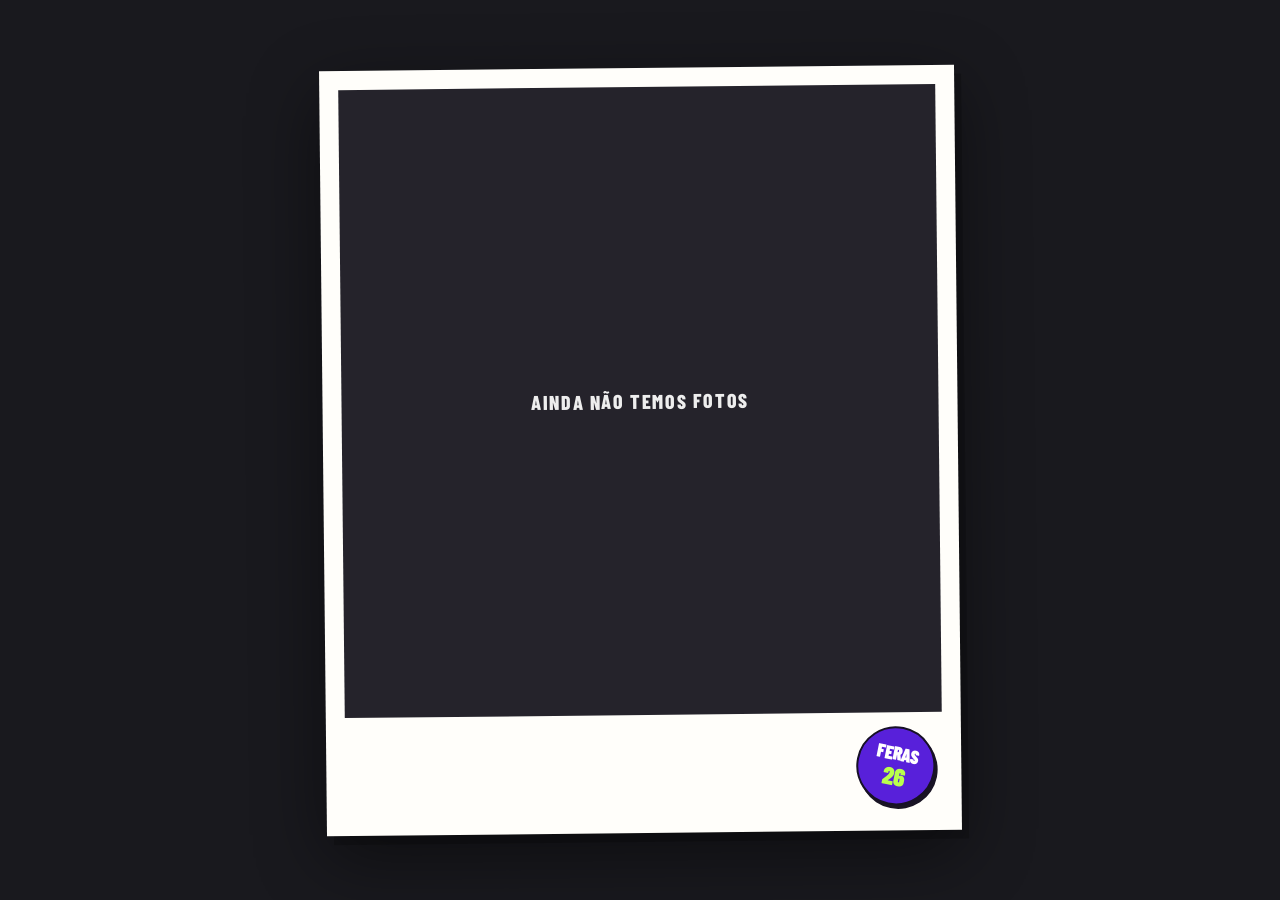
==== mini-feras.html @ 89c47149 "Contar o terceirão pela voz dos Feras e integrar o mural de Polaroids" ====
<!DOCTYPE html>
<html lang="pt-BR">
<head>
<meta charset="UTF-8">
<meta name="viewport" content="width=device-width,initial-scale=1,viewport-fit=cover">
<meta name="apple-mobile-web-app-capable" content="yes">
<title>Mini Feras · Polaroid</title>

<link href="https://fonts.googleapis.com/css2?family=Caveat:wght@600;700&amp;family=Barlow&#43;Condensed:wght@700;800;900&amp;display=swap" rel="stylesheet">

<style>
:root{
  --roxo:#5820da;
  --verde:#baff4c;
  --ciano:#10c5ed;
  --papel:#fffefa;
}
*{box-sizing:border-box}
html,body{
  margin:0;
  width:100%;
  height:100%;
  overflow:hidden;
}
body{
  background:#19191e;
  display:flex;
  justify-content:center;
  align-items:center;
  font-family:Arial,sans-serif;
}
.polaroid{
  position:relative;
  width:min(88vw,740px,calc(85dvh * .83));
  aspect-ratio:.83;
  background:var(--papel);
  padding:clamp(10px,2vw,19px);
  display:flex;
  flex-direction:column;
  box-shadow:0 22px 70px #0007,7px 9px 0 #0003;
  transform:rotate(-.6deg);
  transition:transform .28s ease;
  touch-action:pan-y;
  user-select:none;
  -webkit-user-select:none;
  overflow:hidden;
}
.polaroid.next{transform:rotate(1deg)}
.photo{
  position:relative;
  width:100%;
  flex:1;
  min-height:0;
  background:#25232b;
  overflow:hidden;
  display:flex;
  justify-content:center;
  align-items:center;
}
.photo img{
  width:100%;
  height:100%;
  object-fit:contain;
  display:none;
}
.photo img.visible{display:block}
.loading{
  position:absolute;
  inset:0;
  display:flex;
  align-items:center;
  justify-content:center;
  text-align:center;
  padding:25px;
  font:800 20px 'Barlow Condensed',sans-serif;
  letter-spacing:.08em;
  color:#eee;
}
.photo-label{
  height:clamp(78px,11vh,114px);
  position:relative;
  display:flex;
  align-items:center;
  justify-content:space-between;
  padding:9px 7px 0;
  gap:15px;
}
.identidade{
  flex:1;
  min-width:0;
  text-align:center;
  padding-left:30px;
}
.nome{
  display:block;
  color:#211b2d;
  font:700 clamp(35px,6vw,61px)/.86 'Caveat',cursive;
  overflow:hidden;
  white-space:nowrap;
  text-overflow:ellipsis;
}
.apelido{
  margin-top:5px;
  color:#77717c;
  font:700 clamp(14px,2vw,21px)/1 'Caveat',cursive;
}
.selo{
  background:var(--roxo);
  color:white;
  border:2px solid #171126;
  width:clamp(53px,7vw,79px);
  height:clamp(53px,7vw,79px);
  border-radius:50%;
  display:flex;
  justify-content:center;
  align-items:center;
  flex-direction:column;
  flex-shrink:0;
  font:900 clamp(12px,2vw,19px)/.86 'Barlow Condensed',sans-serif;
  transform:rotate(12deg);
  box-shadow:3px 3px 0 #191424;
}
.selo small{
  color:var(--verde);
  font-size:1.3em;
  margin-top:3px;
}
.counter{
  position:absolute;
  left:8px;
  bottom:5px;
  color:#a6a2ac;
  font:700 10px Arial,sans-serif;
  letter-spacing:.14em;
}
@media(max-height:530px){
 .photo-label{height:58px}
 .nome{font-size:30px}
 .apelido{font-size:12px}
 .selo{width:42px;height:42px;font-size:10px}
 .identidade{padding-left:15px}
}
@media(prefers-reduced-motion:reduce){.polaroid{transition:none}}
</style>
</head>

<body>

<main class="polaroid" id="polaroid"
  aria-label="Galeria de fotos dos Feras 26">
  <div class="photo" id="photo">
    <div class="loading" id="loading" role="status">
      ABRINDO NOSSO ÁLBUM…
    </div>
    <img id="imagem" alt="Foto de infância">
  </div>

  <div class="photo-label">
    <div class="identidade">
      <span class="nome" id="nome"></span>
      <div class="apelido" id="apelido"></div>
    </div>

    <div class="selo">
      FERAS
      <small>26</small>
    </div>

    <span class="counter" id="counter" aria-live="polite"></span>
  </div>
</main>

<script>
"use strict";
const card = document.querySelector("#polaroid");
const picture = document.querySelector("#imagem");
const loading = document.querySelector("#loading");
const nome = document.querySelector("#nome");
const apelido = document.querySelector("#apelido");
const counter = document.querySelector("#counter");
let photos = [];
let index = 0;
let gesture = null;
let touchedAt = 0;

function show() {
  const photo = photos[index];
  if (!photo) {
    loading.textContent = "AINDA NÃO TEMOS FOTOS";
    return;
  }
  nome.textContent = photo.nome;
  apelido.textContent = photo.apelido || "";
  apelido.hidden = !photo.apelido;
  counter.textContent = String(index + 1).padStart(2, "0") + " / " + String(photos.length).padStart(2, "0");
  card.classList.toggle("next", index % 2 === 1);
  loading.style.display = "flex";
  loading.textContent = "REVELANDO MEMÓRIA…";
  picture.classList.remove("visible");
  picture.onload = () => {
    if (photos[index] !== photo) return;
    picture.classList.add("visible");
    loading.style.display = "none";
    if (photos.length > 1) {
      new Image().src = photos[(index + 1) % photos.length].src;
      new Image().src = photos[(index + photos.length - 1) % photos.length].src;
    }
  };
  picture.onerror = () => {
    if (photos[index] === photo) loading.textContent = "NÃO FOI POSSÍVEL ABRIR ESTA FOTO";
  };
  picture.alt = "Foto de infância de " + photo.nome;
  picture.src = photo.src;
}
function move(direction) {
  if (photos.length < 2) return;
  index = (index + direction + photos.length) % photos.length;
  show();
}
card.addEventListener("touchstart", event => {
  const touch = event.changedTouches[0];
  gesture = { x: touch.screenX, y: touch.screenY };
}, { passive: true });
card.addEventListener("touchend", event => {
  if (!gesture) return;
  const touch = event.changedTouches[0];
  const dx = touch.screenX - gesture.x;
  const dy = touch.screenY - gesture.y;
  gesture = null;
  if (Math.abs(dx) > 45 && Math.abs(dx) > Math.abs(dy)) {
    touchedAt = Date.now();
    move(dx < 0 ? 1 : -1);
  }
}, { passive: true });
card.addEventListener("click", event => {
  if (Date.now() - touchedAt < 450) return;
  const rect = card.getBoundingClientRect();
  const x = (event.clientX - rect.left) / rect.width;
  if (x < .3) move(-1);
  if (x > .7) move(1);
});
document.addEventListener("keydown", event => {
  if (event.key === "ArrowRight") move(1);
  if (event.key === "ArrowLeft") move(-1);
  if (event.key === "Escape" && window.parent !== window) {
    window.parent.postMessage("feras:close-mini", "*");
  }
});
async function start() {
  try {
    const embedded = document.querySelector("#miniData");
    const rows = embedded ? JSON.parse(embedded.textContent) : await (await fetch("./content/mini-feras.json")).json();
    photos = rows.filter(row => row.nome && (embedded ? /^data:image\/webp;base64,/.test(row.src) : /^\.\/media\/mini-feras\/[\w/-]+\.(webp|jpe?g|png)$/i.test(row.src)));
    show();
  } catch {
    loading.textContent = "NÃO FOI POSSÍVEL ABRIR O ÁLBUM";
  }
}
start();
</script>

</body>
</html>
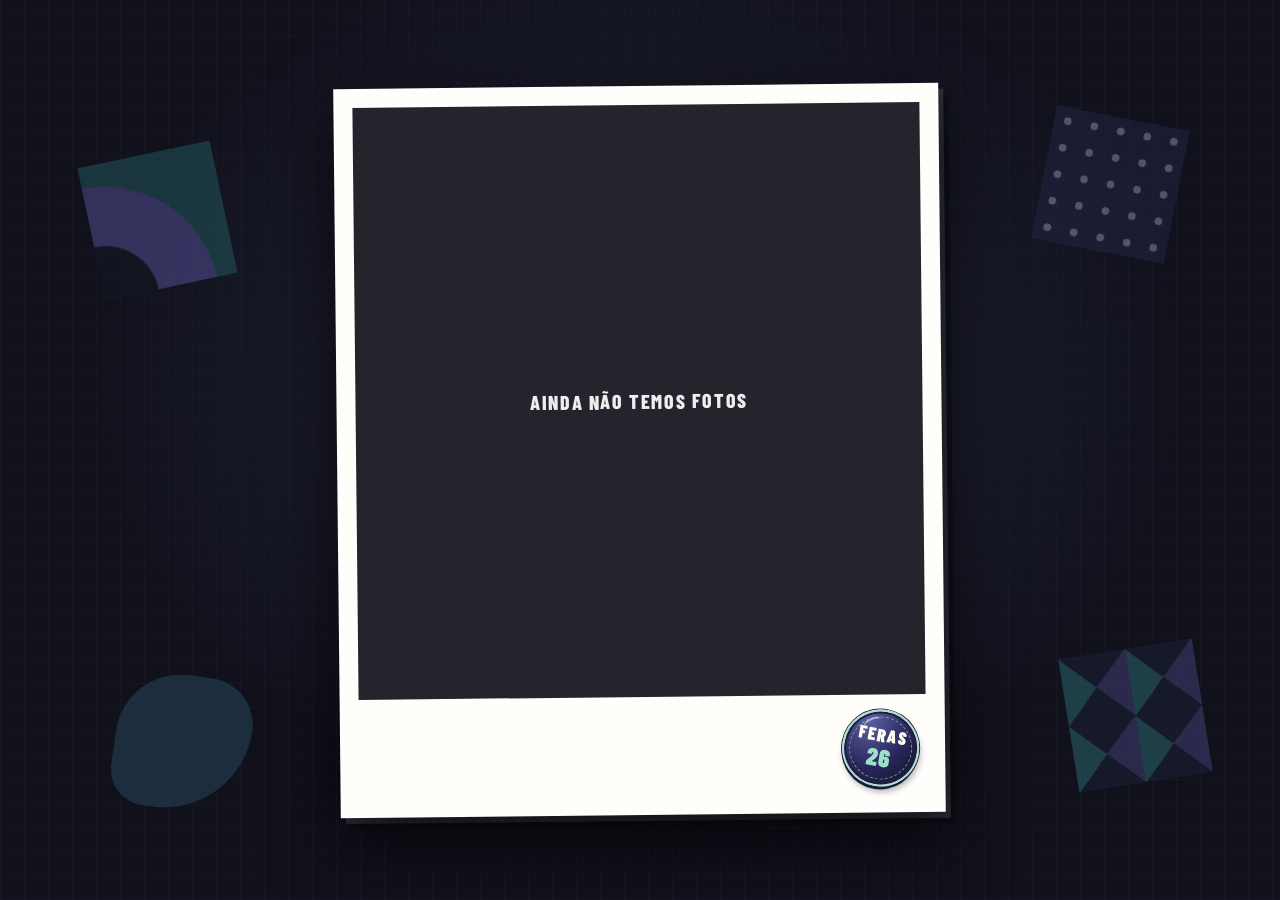
==== commit 2761c24f: "Polish Mini Feras polaroids and memorial controls" ====
--- a/mini-feras.html
+++ b/mini-feras.html
@@ -23,21 +23,65 @@
   overflow:hidden;
 }
 body{
-  background:#19191e;
-  display:flex;
+  position:relative;
+  isolation:isolate;
+  background:
+    radial-gradient(ellipse at 50% 42%,#25263c 0,transparent 61%),
+    repeating-linear-gradient(0deg,#8d92be0a 0 1px,transparent 1px 24px),
+    repeating-linear-gradient(90deg,#8d92be0a 0 1px,transparent 1px 24px),
+    #10111b;
+  display:flex;
+  flex-direction:column;
   justify-content:center;
   align-items:center;
+  gap:12px;
   font-family:Arial,sans-serif;
 }
+/* A sheet of contact prints around the portrait, at lower contrast than the paper. */
+.desk-tile{
+  position:absolute;
+  z-index:-1;
+  width:clamp(75px,15vmin,175px);
+  aspect-ratio:1;
+  transform:rotate(var(--angle));
+  pointer-events:none;
+  opacity:.49;
+}
+.desk-tile:nth-child(1){
+  --angle:-12deg;
+  left:clamp(-31px,7vw,105px);
+  top:17%;
+  background:radial-gradient(circle at 0 100%,#131723 0 28%,#5953a0 29% 59%,#235c61 60%);
+}
+.desk-tile:nth-child(2){
+  --angle:11deg;
+  right:clamp(-24px,8vw,120px);
+  top:13%;
+  background:radial-gradient(#9299bf 0 19%,transparent 22%) 0 0 / 20% 20%,#242748;
+}
+.desk-tile:nth-child(3){
+  --angle:-9deg;
+  right:clamp(-27px,6vw,95px);
+  bottom:13%;
+  background:conic-gradient(from 45deg,#474482 0 25%,#1b2237 0 50%,#2c6e74 0 75%,#1b2237 0) 0 0 / 50% 50%;
+}
+.desk-tile:nth-child(4){
+  --angle:8deg;
+  left:clamp(-29px,9vw,125px);
+  bottom:10%;
+  border-radius:49% 35% 67% 27%;
+  background:#294b60;
+}
 .polaroid{
   position:relative;
-  width:min(88vw,740px,calc(85dvh * .83));
+  width:min(88vw,740px,calc(81dvh * .83));
   aspect-ratio:.83;
+  flex:none;
   background:var(--papel);
   padding:clamp(10px,2vw,19px);
   display:flex;
   flex-direction:column;
-  box-shadow:0 22px 70px #0007,7px 9px 0 #0003;
+  box-shadow:0 22px 75px #000b,5px 6px 0 #b4b5cb31,10px 12px 0 #0c0d16a0;
   transform:rotate(-.6deg);
   transition:transform .28s ease;
   touch-action:pan-y;
@@ -105,25 +149,68 @@
   font:700 clamp(14px,2vw,21px)/1 'Caveat',cursive;
 }
 .selo{
-  background:var(--roxo);
-  color:white;
-  border:2px solid #171126;
-  width:clamp(53px,7vw,79px);
-  height:clamp(53px,7vw,79px);
+  position:relative;
+  isolation:isolate;
+  display:grid;
+  place-content:center;
+  justify-items:center;
+  flex-shrink:0;
+  width:clamp(53px,7vw,77px);
+  aspect-ratio:1;
   border-radius:50%;
-  display:flex;
-  justify-content:center;
-  align-items:center;
-  flex-direction:column;
-  flex-shrink:0;
-  font:900 clamp(12px,2vw,19px)/.86 'Barlow Condensed',sans-serif;
-  transform:rotate(12deg);
-  box-shadow:3px 3px 0 #191424;
+  border:2px solid #b5dbd9;
+  color:#fffdf2;
+  background:radial-gradient(ellipse at 28% 15%,#5a61a2,#29265b 54%,#191b35 82%);
+  transform:rotate(11deg);
+  box-shadow:0 0 0 1px #1b2434,0 3px 0 #182132,2px 5px 6px #1e1a3a55,inset 0 0 0 2px #1c203b;
+  font:900 clamp(11px,1.8vw,18px)/.85 'Barlow Condensed',sans-serif;
+  letter-spacing:.075em;
+}
+.selo::before{
+  content:"";
+  position:absolute;
+  inset:5px;
+  z-index:-1;
+  border:1px dashed #b5dbd999;
+  border-radius:50%;
 }
 .selo small{
-  color:var(--verde);
-  font-size:1.3em;
-  margin-top:3px;
+  color:#9de1cb;
+  font-size:1.36em;
+  margin-top:4px;
+}
+.selo::after{
+  content:"";
+  position:absolute;
+  width:26%;
+  height:12%;
+  top:11%;
+  left:20%;
+  border-top:2px solid #fff8;
+  border-radius:50%;
+  transform:rotate(-34deg);
+}
+.mini-controls{
+  position:relative;
+  z-index:1;
+  display:flex;
+  gap:8px;
+}
+.mini-controls[hidden]{display:none}
+.mini-controls button{
+  min-height:44px;
+  padding:.45rem .85rem;
+  border:1px solid #72809f;
+  border-radius:4px;
+  background:#202942;
+  color:#eef0fb;
+  font:800 1rem/1 'Barlow Condensed',Arial,sans-serif;
+  cursor:pointer;
+}
+.mini-controls button:hover{background:#35466b}
+.mini-controls button:focus-visible{outline:2px solid #9de1cb;outline-offset:2px}
+@media(max-height:570px){
+  .polaroid{width:min(88vw,740px,calc((100dvh - 106px) * .83))}
 }
 .counter{
   position:absolute;
@@ -145,6 +232,8 @@
 </head>
 
 <body>
+<div class="desk-tile" aria-hidden="true"></div><div class="desk-tile" aria-hidden="true"></div>
+<div class="desk-tile" aria-hidden="true"></div><div class="desk-tile" aria-hidden="true"></div>
 
 <main class="polaroid" id="polaroid"
   aria-label="Galeria de fotos dos Feras 26">
@@ -161,7 +250,7 @@
       <div class="apelido" id="apelido"></div>
     </div>
 
-    <div class="selo">
+    <div class="selo" aria-label="Feras 26">
       FERAS
       <small>26</small>
     </div>
@@ -169,6 +258,10 @@
     <span class="counter" id="counter" aria-live="polite"></span>
   </div>
 </main>
+<nav class="mini-controls" aria-label="Navegar pelas polaroids" hidden>
+  <button type="button" id="miniPrev"><span aria-hidden="true">←</span> Anterior</button>
+  <button type="button" id="miniNext">Próxima <span aria-hidden="true">→</span></button>
+</nav>
 
 <script>
 "use strict";
@@ -178,6 +271,7 @@
 const nome = document.querySelector("#nome");
 const apelido = document.querySelector("#apelido");
 const counter = document.querySelector("#counter");
+const controls = document.querySelector(".mini-controls");
 let photos = [];
 let index = 0;
 let gesture = null;
@@ -217,6 +311,8 @@
   index = (index + direction + photos.length) % photos.length;
   show();
 }
+document.querySelector("#miniPrev").addEventListener("click", () => move(-1));
+document.querySelector("#miniNext").addEventListener("click", () => move(1));
 card.addEventListener("touchstart", event => {
   const touch = event.changedTouches[0];
   gesture = { x: touch.screenX, y: touch.screenY };
@@ -251,6 +347,7 @@
     const embedded = document.querySelector("#miniData");
     const rows = embedded ? JSON.parse(embedded.textContent) : await (await fetch("./content/mini-feras.json")).json();
     photos = rows.filter(row => row.nome && (embedded ? /^data:image\/webp;base64,/.test(row.src) : /^\.\/media\/mini-feras\/[\w/-]+\.(webp|jpe?g|png)$/i.test(row.src)));
+    controls.hidden = photos.length < 2;
     show();
   } catch {
     loading.textContent = "NÃO FOI POSSÍVEL ABRIR O ÁLBUM";
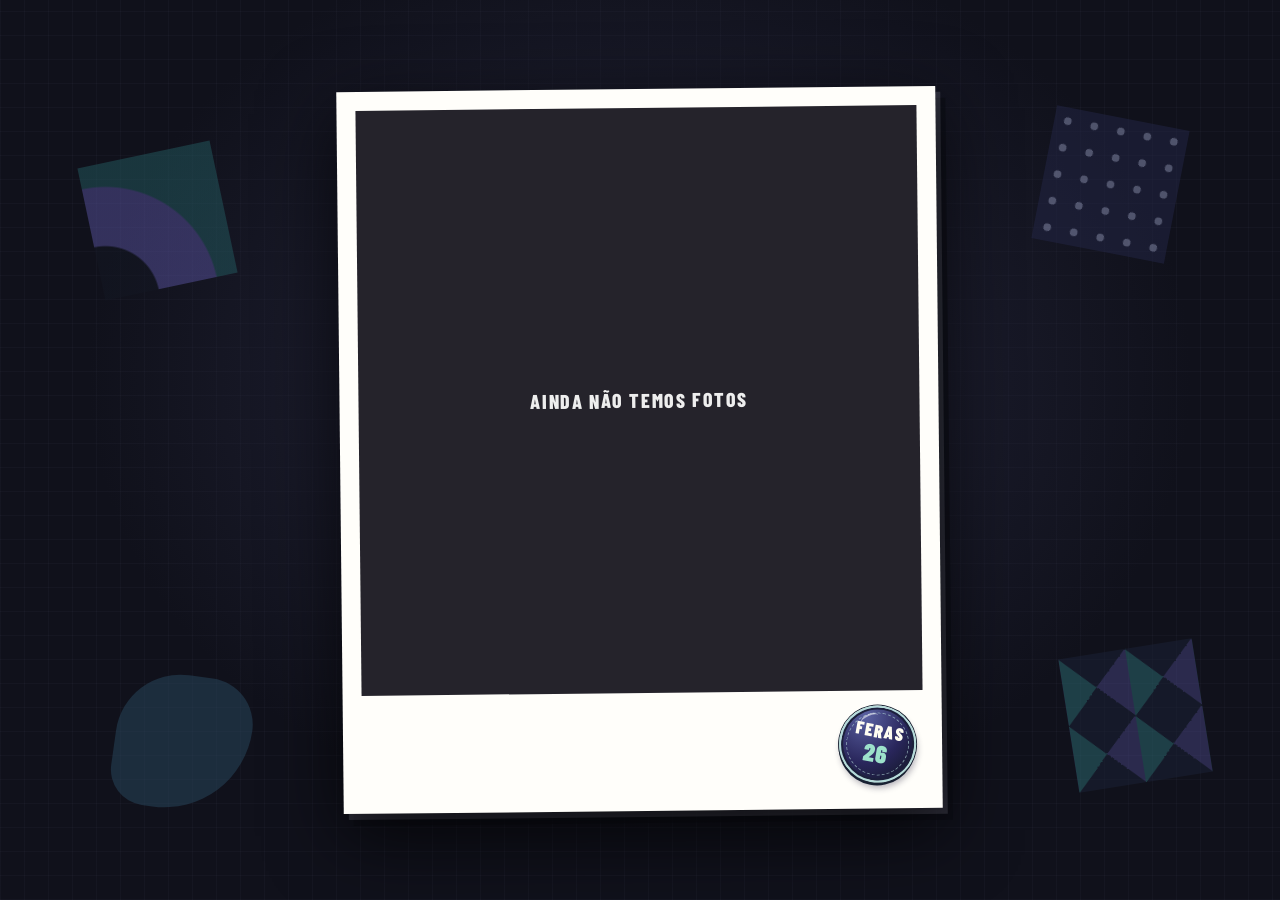
==== commit 144fe951: "Update memorial stories, add Mini Feras guessing game and memory wall" ====
--- a/mini-feras.html
+++ b/mini-feras.html
@@ -228,6 +228,12 @@
  .identidade{padding-left:15px}
 }
 @media(prefers-reduced-motion:reduce){.polaroid{transition:none}}
+
+.mini-game{display:flex;gap:.5rem;z-index:1}
+.mini-game[hidden],.mini-game button[hidden]{display:none}
+.mini-game button{min-height:44px;padding:.45rem .9rem;border:1px solid #8acbba;border-radius:4px;background:#234762;color:white;cursor:pointer;font:800 1rem/1 'Barlow Condensed',Arial,sans-serif}
+.mini-game button:focus-visible{outline:2px solid #cdf1d6;outline-offset:2px}
+.polaroid{width:min(88vw,740px,calc((100dvh - 178px) * .83))}
 </style>
 </head>
 
@@ -258,6 +264,7 @@
     <span class="counter" id="counter" aria-live="polite"></span>
   </div>
 </main>
+<div class="mini-game" hidden><button type="button" id="guessMode" aria-pressed="false">Tentar adivinhar</button><button type="button" id="revealName" hidden>Revelar nome</button></div>
 <nav class="mini-controls" aria-label="Navegar pelas polaroids" hidden>
   <button type="button" id="miniPrev"><span aria-hidden="true">←</span> Anterior</button>
   <button type="button" id="miniNext">Próxima <span aria-hidden="true">→</span></button>
@@ -272,7 +279,42 @@
 const apelido = document.querySelector("#apelido");
 const counter = document.querySelector("#counter");
 const controls = document.querySelector(".mini-controls");
+const guessMode = document.querySelector("#guessMode");
+const revealName = document.querySelector("#revealName");
+const game = document.querySelector(".mini-game");
+let gallery = [];
 let photos = [];
+let guessing = false;
+
+function shuffle(entries) {
+  const order = [...entries];
+  for (let i = order.length - 1; i > 0; i--) {
+    const j = Math.floor(Math.random() * (i + 1));
+    [order[i], order[j]] = [order[j], order[i]];
+  }
+  return order;
+}
+
+function showAnswer() {
+  const photo = photos[index];
+  nome.textContent = photo.nome;
+  apelido.textContent = photo.apelido || "";
+  apelido.hidden = !photo.apelido;
+  picture.alt = "Foto de infância de " + photo.nome;
+  revealName.hidden = true;
+}
+guessMode.addEventListener("click", () => {
+  guessing = !guessing;
+  guessMode.setAttribute("aria-pressed", String(guessing));
+  guessMode.textContent = guessing ? "Voltar ao álbum" : "Tentar adivinhar";
+  photos = guessing ? shuffle(gallery) : gallery;
+  index = 0;
+  show();
+});
+revealName.addEventListener("click", () => {
+  showAnswer();
+  document.querySelector("#miniNext").focus();
+});
 let index = 0;
 let gesture = null;
 let touchedAt = 0;
@@ -283,9 +325,15 @@
     loading.textContent = "AINDA NÃO TEMOS FOTOS";
     return;
   }
-  nome.textContent = photo.nome;
-  apelido.textContent = photo.apelido || "";
-  apelido.hidden = !photo.apelido;
+  if (guessing) {
+    nome.textContent = "Quem é esse Fera?";
+    apelido.textContent = "";
+    apelido.hidden = true;
+    picture.alt = "Foto de infância para adivinhar";
+    revealName.hidden = false;
+  } else {
+    showAnswer();
+  }
   counter.textContent = String(index + 1).padStart(2, "0") + " / " + String(photos.length).padStart(2, "0");
   card.classList.toggle("next", index % 2 === 1);
   loading.style.display = "flex";
@@ -303,7 +351,6 @@
   picture.onerror = () => {
     if (photos[index] === photo) loading.textContent = "NÃO FOI POSSÍVEL ABRIR ESTA FOTO";
   };
-  picture.alt = "Foto de infância de " + photo.nome;
   picture.src = photo.src;
 }
 function move(direction) {
@@ -346,7 +393,9 @@
   try {
     const embedded = document.querySelector("#miniData");
     const rows = embedded ? JSON.parse(embedded.textContent) : await (await fetch("./content/mini-feras.json")).json();
-    photos = rows.filter(row => row.nome && (embedded ? /^data:image\/webp;base64,/.test(row.src) : /^\.\/media\/mini-feras\/[\w/-]+\.(webp|jpe?g|png)$/i.test(row.src)));
+    gallery = rows.filter(row => row.nome && (embedded ? /^data:image\/webp;base64,/.test(row.src) : /^\.\/media\/mini-feras\/[\w/-]+\.(webp|jpe?g|png)$/i.test(row.src)));
+    photos = gallery;
+    game.hidden = !photos.length;
     controls.hidden = photos.length < 2;
     show();
   } catch {
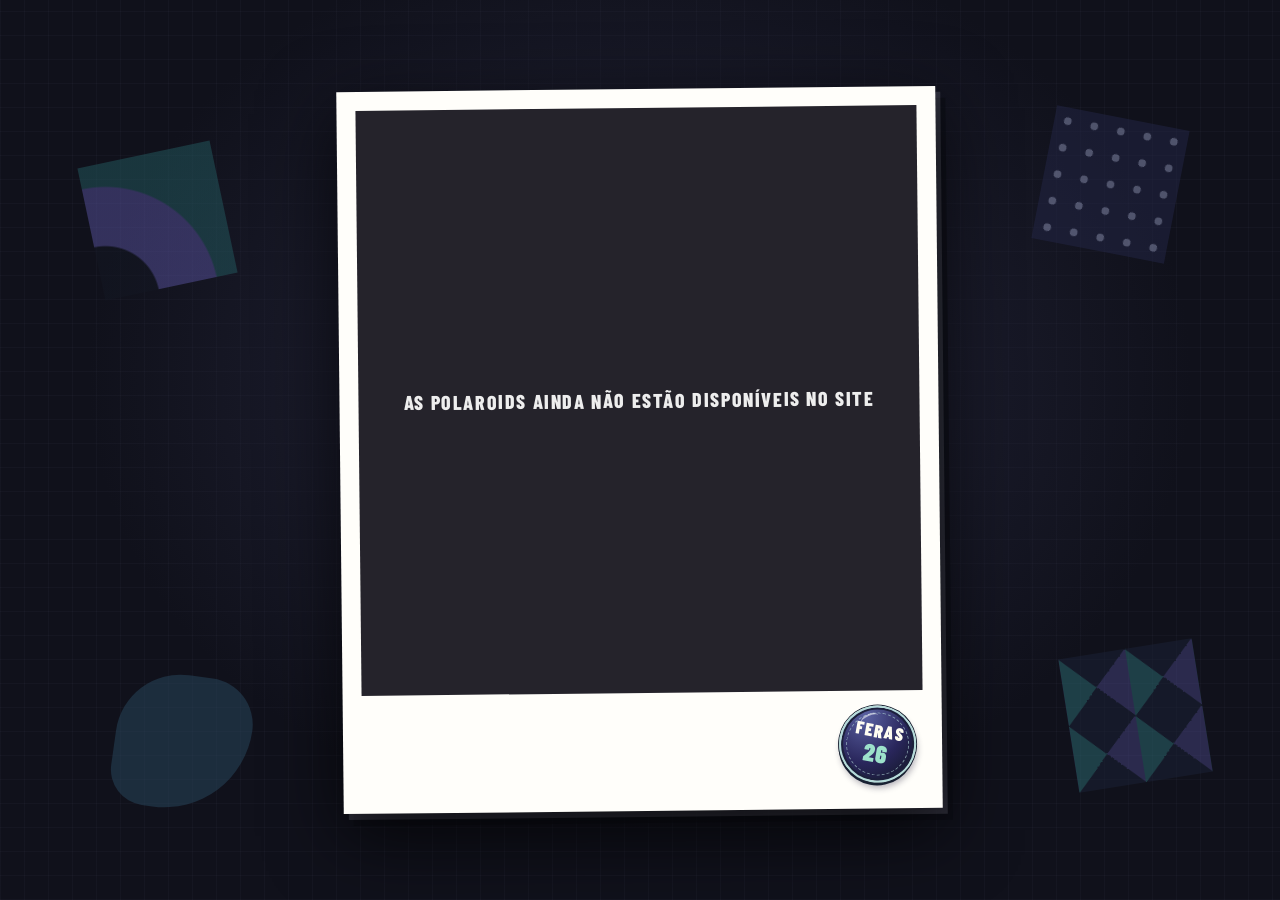
==== commit d57945bf: "Conectar o Supabase e restaurar a trilha no site público" ====
--- a/mini-feras.html
+++ b/mini-feras.html
@@ -322,7 +322,7 @@
 function show() {
   const photo = photos[index];
   if (!photo) {
-    loading.textContent = "AINDA NÃO TEMOS FOTOS";
+    loading.textContent = "AS POLAROIDS AINDA NÃO ESTÃO DISPONÍVEIS NO SITE";
     return;
   }
   if (guessing) {
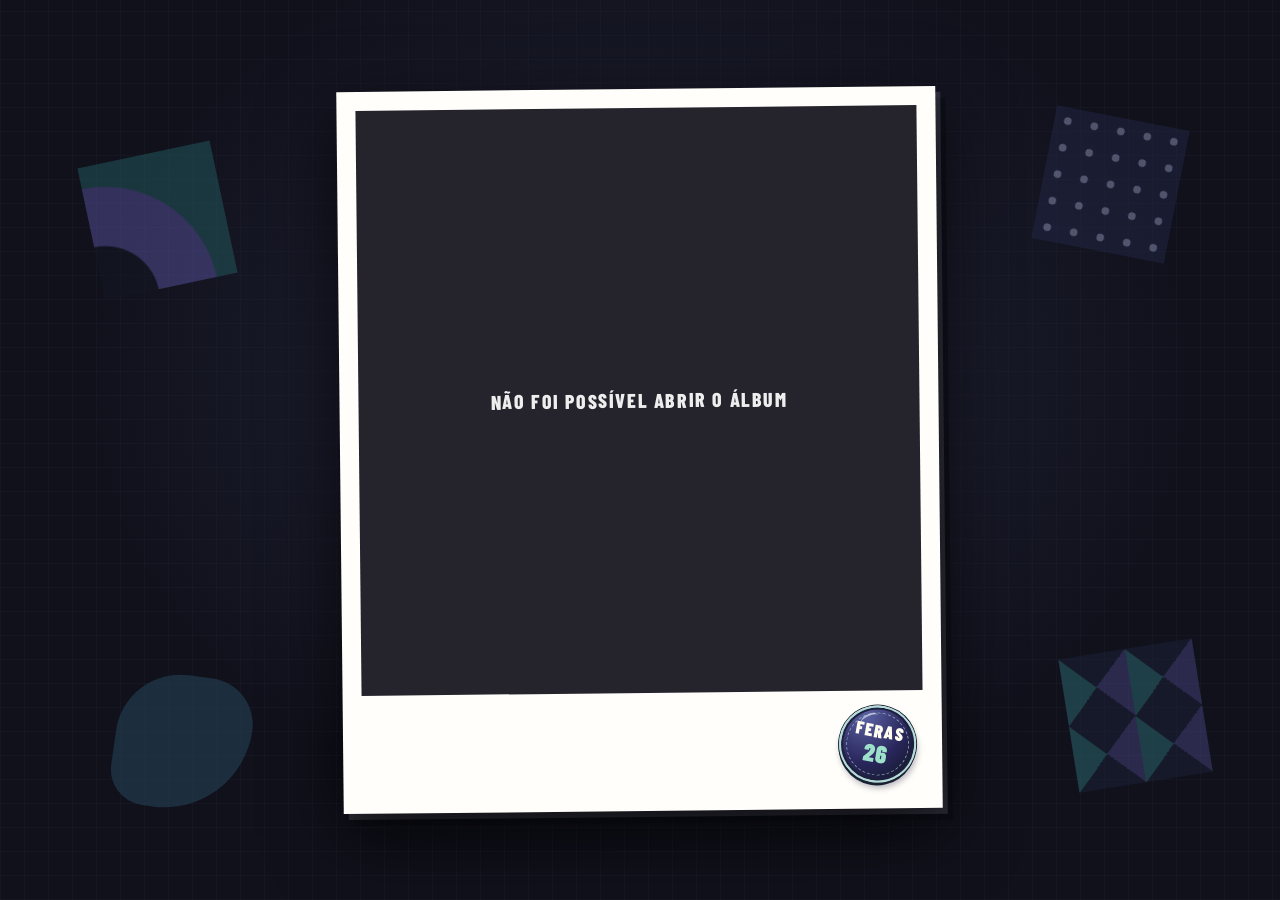
==== commit d2dff46f: "Publicar o acervo e a trilha da edição HTML" ====
--- a/mini-feras.html
+++ b/mini-feras.html
@@ -235,6 +235,7 @@
 .mini-game button:focus-visible{outline:2px solid #cdf1d6;outline-offset:2px}
 .polaroid{width:min(88vw,740px,calc((100dvh - 178px) * .83))}
 </style>
+<script src="./content/public-config.js"></script>
 </head>
 
 <body>
@@ -392,8 +393,11 @@
 async function start() {
   try {
     const embedded = document.querySelector("#miniData");
-    const rows = embedded ? JSON.parse(embedded.textContent) : await (await fetch("./content/mini-feras.json")).json();
+    const base = window.ferasHosted?.base;
+    const manifest = base ? new URL("content/mini-feras.json", base) : "./content/mini-feras.json";
+    const rows = embedded ? JSON.parse(embedded.textContent) : await (await fetch(manifest)).json();
     gallery = rows.filter(row => row.nome && (embedded ? /^data:image\/webp;base64,/.test(row.src) : /^\.\/media\/mini-feras\/[\w/-]+\.(webp|jpe?g|png)$/i.test(row.src)));
+    if (base && !embedded) gallery = gallery.map(row => ({...row, src:new URL(row.src,base).href}));
     photos = gallery;
     game.hidden = !photos.length;
     controls.hidden = photos.length < 2;
